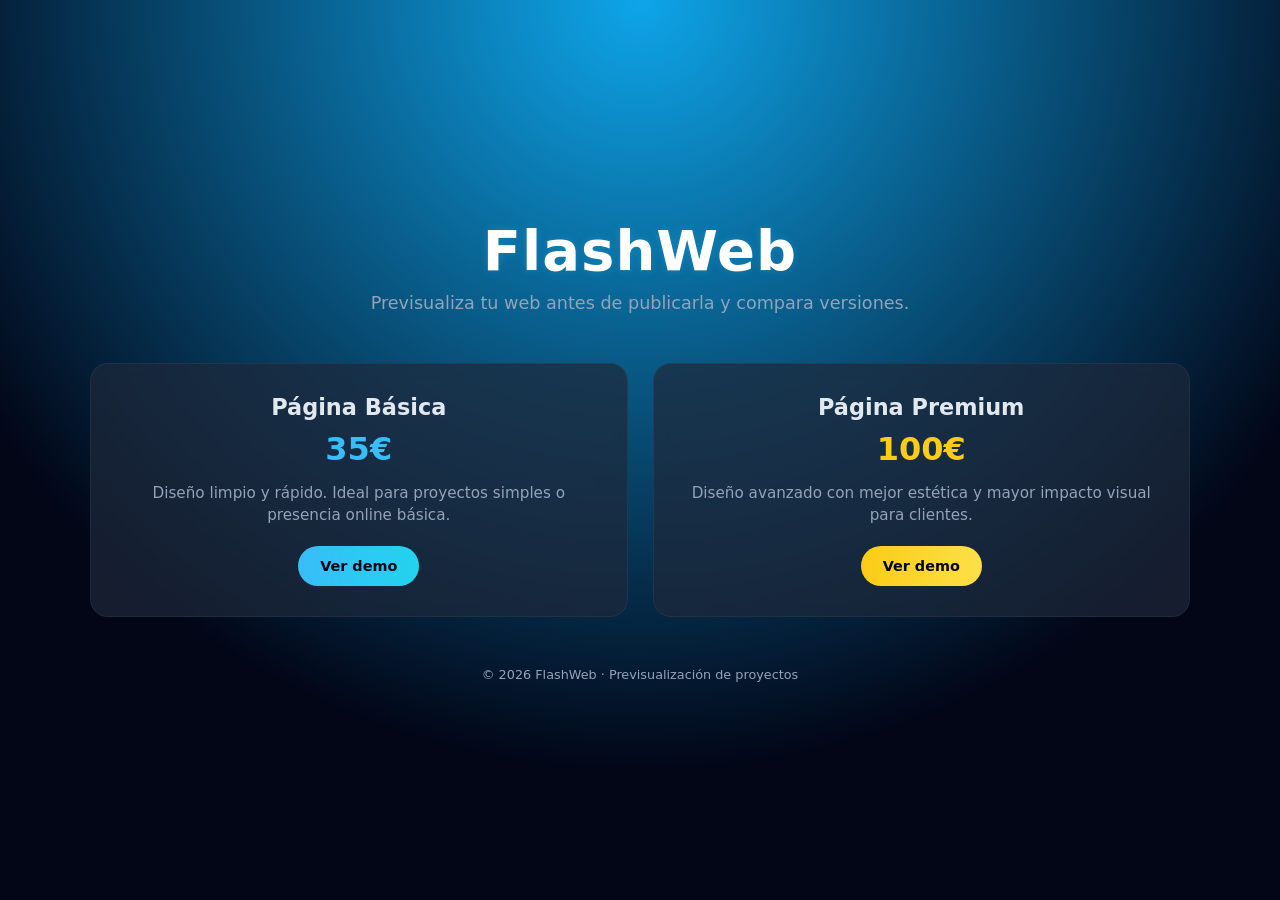
==== index.html @ 8be483ec "Add initial HTML structure for FlashWeb preview" ====
<!DOCTYPE html>
<html lang="es">
<head>
  <meta charset="UTF-8">
  <meta name="viewport" content="width=device-width, initial-scale=1.0">
  <title>FlashWeb | Previsualización</title>

  <style>
    :root {
      --bg: #020617;
      --primary: #38bdf8;
      --secondary: #22d3ee;
      --premium: #facc15;
      --text: #e2e8f0;
      --muted: #94a3b8;
    }

    * {
      margin: 0;
      padding: 0;
      box-sizing: border-box;
      font-family: system-ui, -apple-system, Segoe UI, Roboto, sans-serif;
    }

    body {
      background: radial-gradient(circle at top, #0ea5e9 0%, var(--bg) 70%);
      color: var(--text);
      min-height: 100vh;
      display: flex;
      flex-direction: column;
      align-items: center;
      justify-content: center;
      padding: 20px;
    }

    .wrapper {
      width: 100%;
      max-width: 1100px;
    }

    header {
      text-align: center;
      margin-bottom: 50px;
    }

    h1 {
      font-size: clamp(2.2rem, 5vw, 3.5rem);
      color: #ffffff;
      letter-spacing: 1px;
      text-shadow: 0 0 10px rgba(56, 189, 248, 0.25);
    }

    header p {
      margin-top: 10px;
      color: var(--muted);
      font-size: clamp(0.9rem, 2.5vw, 1.1rem);
    }

    .container {
      display: grid;
      grid-template-columns: repeat(auto-fit, minmax(280px, 1fr));
      gap: 25px;
    }

    .card {
      background: rgba(30, 41, 59, 0.7);
      backdrop-filter: blur(12px);
      border-radius: 18px;
      padding: 30px 25px;
      text-align: center;
      transition: all 0.25s ease;
      border: 1px solid rgba(255,255,255,0.05);
    }

    .card:hover {
      transform: translateY(-6px);
      box-shadow: 0 15px 40px rgba(0,0,0,0.6);
    }

    .card h2 {
      font-size: 1.4rem;
      margin-bottom: 10px;
    }

    .price {
      font-size: 2rem;
      font-weight: 700;
      margin: 10px 0 15px;
    }

    .basic .price { color: var(--primary); }
    .premium .price { color: var(--premium); }

    .card p {
      color: var(--muted);
      font-size: 0.95rem;
      line-height: 1.4;
    }

    .btn {
      display: inline-block;
      margin-top: 20px;
      padding: 12px 22px;
      border-radius: 999px;
      text-decoration: none;
      font-size: 0.9rem;
      font-weight: 600;
      transition: opacity 0.2s ease;
    }

    .btn-basic {
      background: linear-gradient(90deg, var(--primary), var(--secondary));
      color: #020617;
    }

    .btn-premium {
      background: linear-gradient(90deg, var(--premium), #fde047);
      color: #020617;
    }

    .btn:hover { opacity: 0.85; }

    footer {
      text-align: center;
      margin-top: 50px;
      font-size: 0.8rem;
      color: var(--muted);
    }

    /* Responsive tweaks */
    @media (max-width: 480px) {
      body {
        padding: 15px;
      }

      .card {
        padding: 25px 18px;
      }

      .price {
        font-size: 1.8rem;
      }
    }

  </style>
</head>
<body>

  <div class="wrapper">

    <header>
      <h1>FlashWeb</h1>
      <p>Previsualiza tu web antes de publicarla y compara versiones.</p>
    </header>

    <main class="container">

      <div class="card basic">
        <h2>Página Básica</h2>
        <div class="price">35€</div>
        <p>Diseño limpio y rápido. Ideal para proyectos simples o presencia online básica.</p>
        <a href="basica/index.html" target="_blank" class="btn btn-basic">Ver demo</a>
      </div>

      <div class="card premium">
        <h2>Página Premium</h2>
        <div class="price">100€</div>
        <p>Diseño avanzado con mejor estética y mayor impacto visual para clientes.</p>
        <a href="premium/index.html" target="_blank" class="btn btn-premium">Ver demo</a>
      </div>

    </main>

    <footer>
      © 2026 FlashWeb · Previsualización de proyectos
    </footer>

  </div>

</body>
</html>
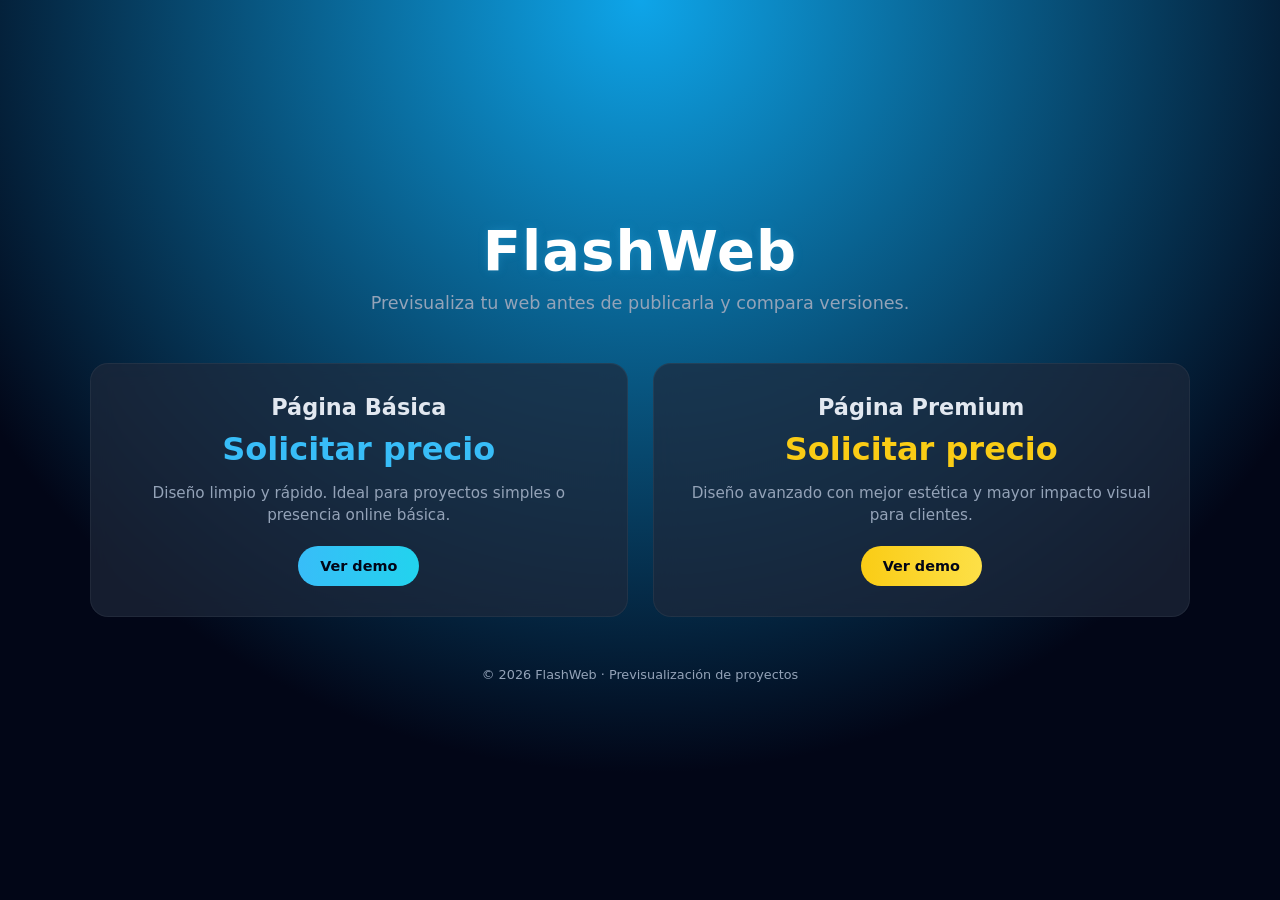
==== commit e4134a48: "Actualizar index.html" ====
--- a/index.html
+++ b/index.html
@@ -157,14 +157,14 @@
 
       <div class="card basic">
         <h2>Página Básica</h2>
-        <div class="price">35€</div>
+        <div class="price">Solicitar precio</div>
         <p>Diseño limpio y rápido. Ideal para proyectos simples o presencia online básica.</p>
         <a href="basica/index.html" target="_blank" class="btn btn-basic">Ver demo</a>
       </div>
 
       <div class="card premium">
         <h2>Página Premium</h2>
-        <div class="price">100€</div>
+        <div class="price">Solicitar precio</div>
         <p>Diseño avanzado con mejor estética y mayor impacto visual para clientes.</p>
         <a href="premium/index.html" target="_blank" class="btn btn-premium">Ver demo</a>
       </div>
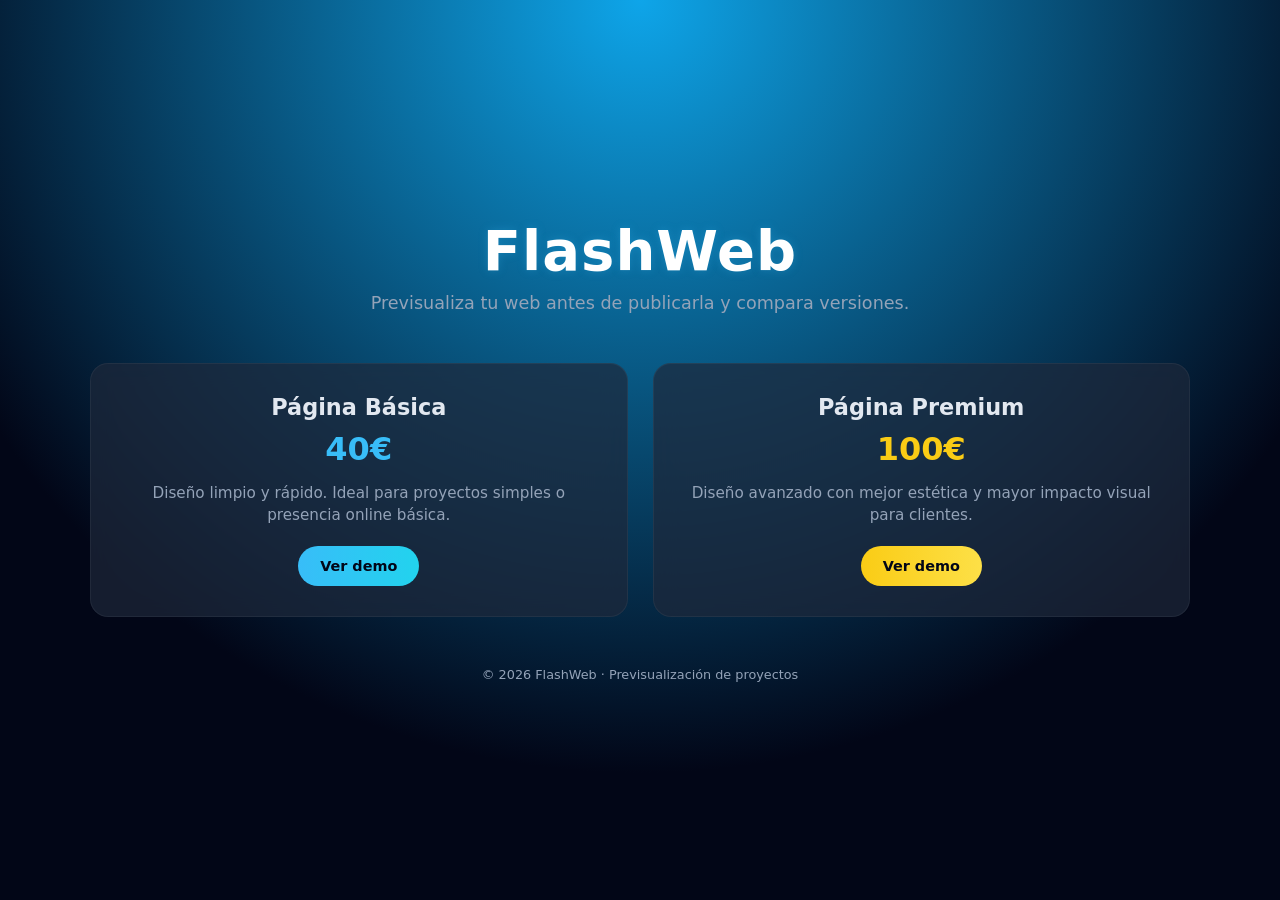
==== commit 4418c37a: "Actualizar index.html" ====
--- a/index.html
+++ b/index.html
@@ -157,14 +157,14 @@
 
       <div class="card basic">
         <h2>Página Básica</h2>
-        <div class="price">Solicitar precio</div>
+        <div class="price">40€</div>
         <p>Diseño limpio y rápido. Ideal para proyectos simples o presencia online básica.</p>
         <a href="basica/index.html" target="_blank" class="btn btn-basic">Ver demo</a>
       </div>
 
       <div class="card premium">
         <h2>Página Premium</h2>
-        <div class="price">Solicitar precio</div>
+        <div class="price">100€</div>
         <p>Diseño avanzado con mejor estética y mayor impacto visual para clientes.</p>
         <a href="premium/index.html" target="_blank" class="btn btn-premium">Ver demo</a>
       </div>
